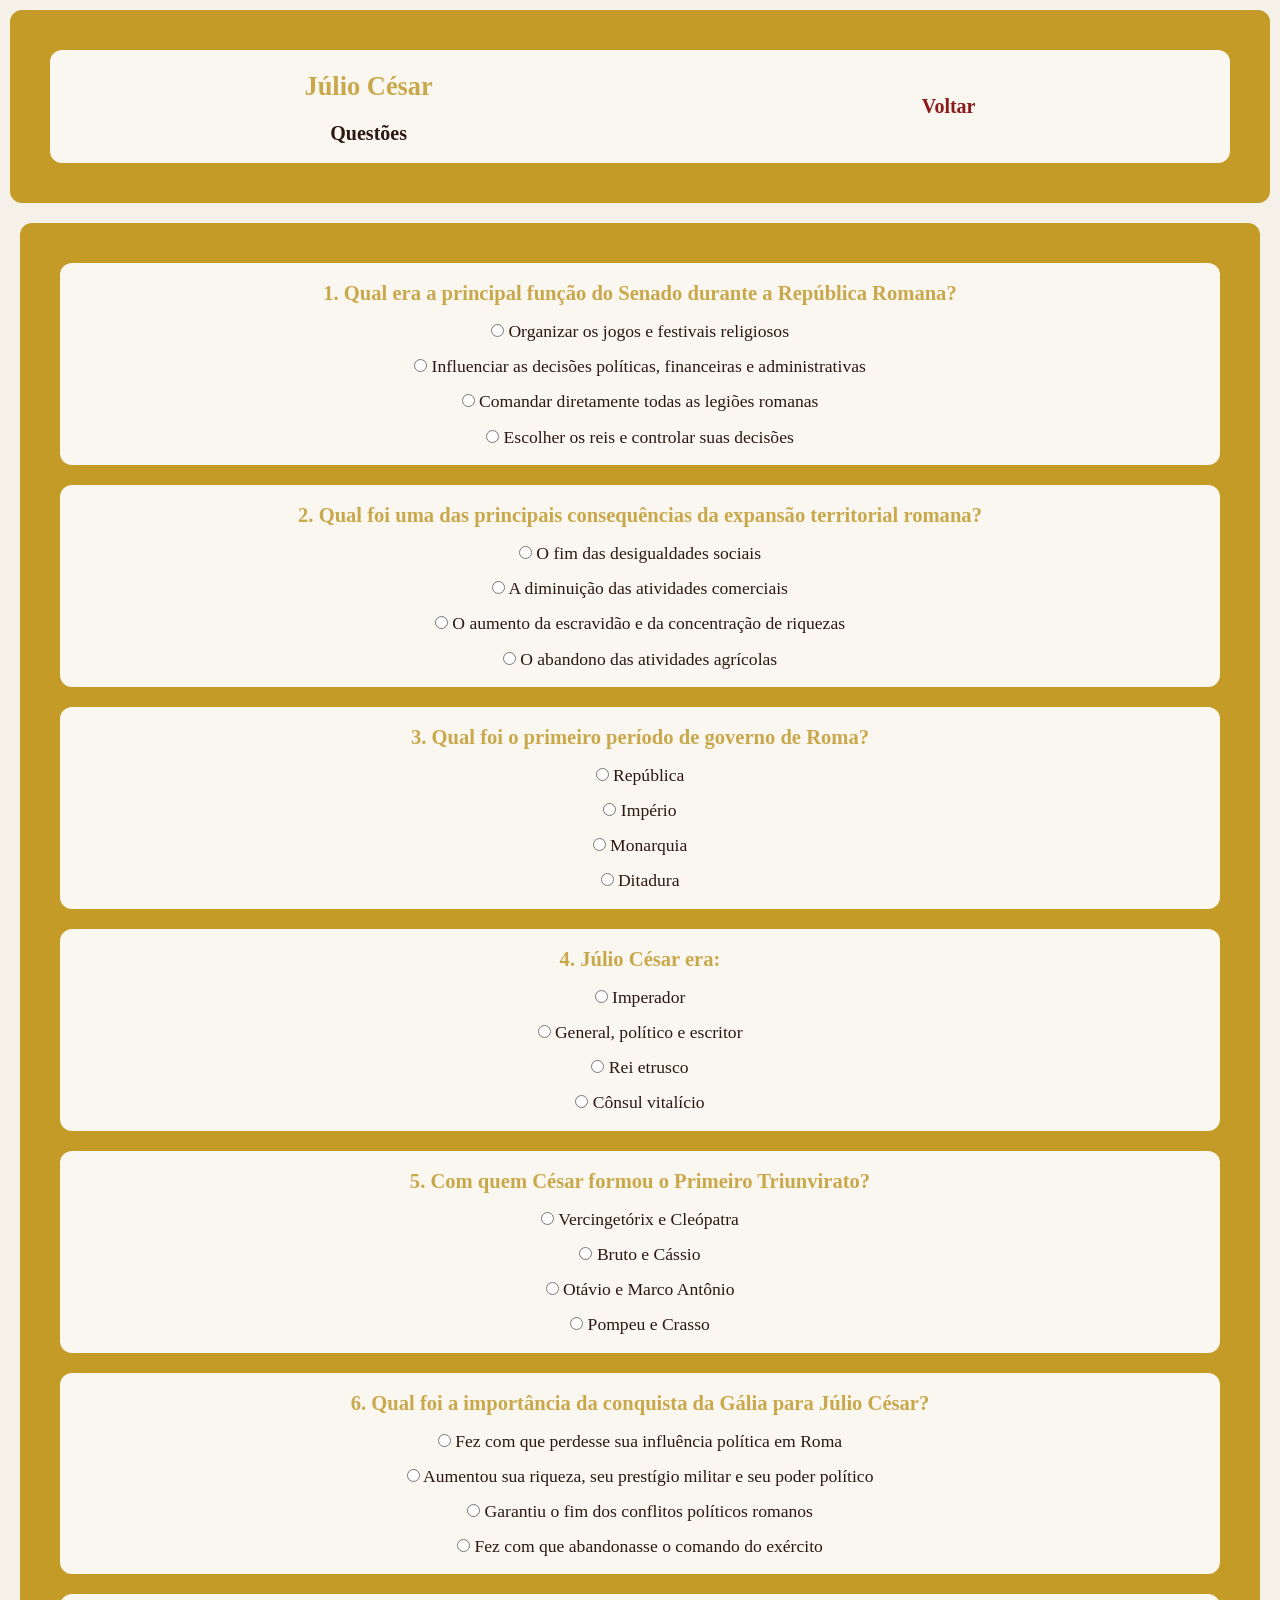
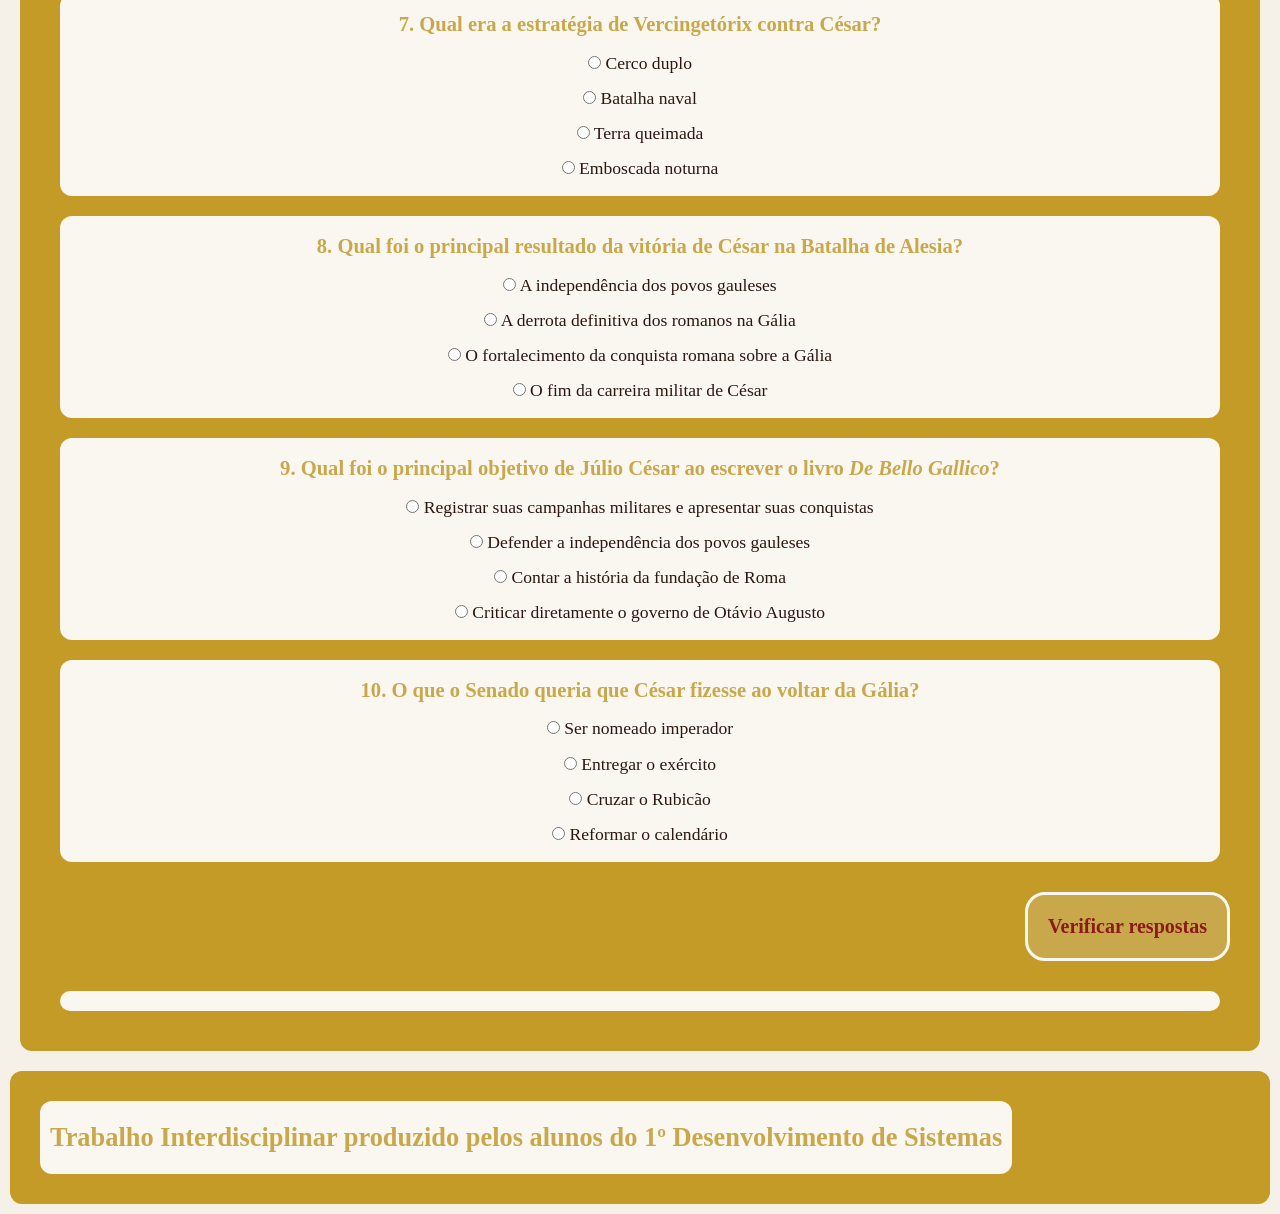
==== quest.html @ be31bd47 "roma" ====
<!doctype html>
<html lang="pt-BR">
  <head>
    <meta charset="UTF-8" />
    <meta name="viewport" content="width=device-width, initial-scale=1.0" />
    <link rel="stylesheet" href="style.css" />
    <title>Questões - Júlio César</title>
  </head>
  <body>
    <nav class="navbar">
      <div class="menu">
        <div class="title">
          <h1>Júlio César</h1>
          <p>Questões</p>
        </div>
        <ul>
          <div class="nav-links">
            <li><a href="index.html">Voltar</a></li>
          </div>
        </ul>
      </div>
    </nav>
    <main>
      <form id="quiz">
        <div class="card pergunta">
          <h3>
            1. Qual era a principal função do Senado durante a República Romana?
          </h3>
          <label
            ><input type="radio" name="q1" value="a" /> Organizar os jogos e
            festivais religiosos</label
          >
          <label
            ><input type="radio" name="q1" value="b" /> Influenciar as decisões
            políticas, financeiras e administrativas</label
          >
          <label
            ><input type="radio" name="q1" value="c" /> Comandar diretamente
            todas as legiões romanas</label
          >
          <label
            ><input type="radio" name="q1" value="d" /> Escolher os reis e
            controlar suas decisões</label
          >
        </div>

        <div class="card pergunta">
          <h3>
            2. Qual foi uma das principais consequências da expansão territorial
            romana?
          </h3>
          <label
            ><input type="radio" name="q2" value="a" /> O fim das desigualdades
            sociais</label
          >
          <label
            ><input type="radio" name="q2" value="b" /> A diminuição das
            atividades comerciais</label
          >
          <label
            ><input type="radio" name="q2" value="c" /> O aumento da escravidão
            e da concentração de riquezas</label
          >
          <label
            ><input type="radio" name="q2" value="d" /> O abandono das
            atividades agrícolas</label
          >
        </div>

        <div class="card pergunta">
          <h3>3. Qual foi o primeiro período de governo de Roma?</h3>
          <label><input type="radio" name="q3" value="a" /> República</label>
          <label><input type="radio" name="q3" value="b" /> Império</label>
          <label><input type="radio" name="q3" value="c" /> Monarquia</label>
          <label><input type="radio" name="q3" value="d" /> Ditadura</label>
        </div>

        <div class="card pergunta">
          <h3>4. Júlio César era:</h3>
          <label><input type="radio" name="q4" value="a" /> Imperador</label>
          <label
            ><input type="radio" name="q4" value="b" /> General, político e
            escritor</label
          >
          <label><input type="radio" name="q4" value="c" /> Rei etrusco</label>
          <label
            ><input type="radio" name="q4" value="d" /> Cônsul vitalício</label
          >
        </div>

        <div class="card pergunta">
          <h3>5. Com quem César formou o Primeiro Triunvirato?</h3>
          <label
            ><input type="radio" name="q5" value="a" /> Vercingetórix e
            Cleópatra</label
          >
          <label
            ><input type="radio" name="q5" value="b" /> Bruto e Cássio</label
          >
          <label
            ><input type="radio" name="q5" value="c" /> Otávio e Marco
            Antônio</label
          >
          <label
            ><input type="radio" name="q5" value="d" /> Pompeu e Crasso</label
          >
        </div>

        <div class="card pergunta">
          <h3>
            6. Qual foi a importância da conquista da Gália para Júlio César?
          </h3>
          <label
            ><input type="radio" name="q6" value="a" /> Fez com que perdesse sua
            influência política em Roma</label
          >
          <label
            ><input type="radio" name="q6" value="b" /> Aumentou sua riqueza,
            seu prestígio militar e seu poder político</label
          >
          <label
            ><input type="radio" name="q6" value="c" /> Garantiu o fim dos
            conflitos políticos romanos</label
          >
          <label
            ><input type="radio" name="q6" value="d" /> Fez com que abandonasse
            o comando do exército</label
          >
        </div>

        <div class="card pergunta">
          <h3>7. Qual era a estratégia de Vercingetórix contra César?</h3>
          <label><input type="radio" name="q7" value="a" /> Cerco duplo</label>
          <label
            ><input type="radio" name="q7" value="b" /> Batalha naval</label
          >
          <label
            ><input type="radio" name="q7" value="c" /> Terra queimada</label
          >
          <label
            ><input type="radio" name="q7" value="d" /> Emboscada noturna</label
          >
        </div>

        <div class="card pergunta">
          <h3>
            8. Qual foi o principal resultado da vitória de César na Batalha de
            Alesia?
          </h3>
          <label
            ><input type="radio" name="q8" value="a" /> A independência dos
            povos gauleses</label
          >
          <label
            ><input type="radio" name="q8" value="b" /> A derrota definitiva dos
            romanos na Gália</label
          >
          <label
            ><input type="radio" name="q8" value="c" /> O fortalecimento da
            conquista romana sobre a Gália</label
          >
          <label
            ><input type="radio" name="q8" value="d" /> O fim da carreira
            militar de César</label
          >
        </div>

        <div class="card">
          <h3>
            9. Qual foi o principal objetivo de Júlio César ao escrever o livro
            <em>De Bello Gallico</em>?
          </h3>
          <label
            ><input type="radio" name="q9" value="a" /> Registrar suas campanhas
            militares e apresentar suas conquistas</label
          >
          <label
            ><input type="radio" name="q9" value="b" /> Defender a independência
            dos povos gauleses</label
          >
          <label
            ><input type="radio" name="q9" value="c" /> Contar a história da
            fundação de Roma</label
          >
          <label
            ><input type="radio" name="q9" value="d" /> Criticar diretamente o
            governo de Otávio Augusto</label
          >
        </div>

        <div class="card">
          <h3>
            10. O que o Senado queria que César fizesse ao voltar da Gália?
          </h3>
          <label
            ><input type="radio" name="q10" value="a" /> Ser nomeado
            imperador</label
          >
          <label
            ><input type="radio" name="q10" value="b" /> Entregar o
            exército</label
          >
          <label
            ><input type="radio" name="q10" value="c" /> Cruzar o Rubicão</label
          >
          <label
            ><input type="radio" name="q10" value="d" /> Reformar o
            calendário</label
          >
        </div>

        <div class="btn">
          <button type="submit" class="btn-default">
            <a href="#" class="btn-link" onclick="verificar(event)"
              >Verificar respostas</a
            >
          </button>
        </div>

        <div id="resultado" class="card"></div>
      </form>
    </main>
    <footer class="rodapé">
      <div class="card-rodapé">
        <h2>
          Trabalho Interdisciplinar produzido pelos alunos do 1º Desenvolvimento
          de Sistemas
        </h2>
      </div>
    </footer>

    <script src="script.js"></script>
  </body>
</html>
---- style.css ----
* {
  margin: 0;
  padding: 0;
  box-sizing: border-box;
}

:root {
  --a: #8b1a1a;
  --h1: #c9a84c;
  --body: #f5f0e8;
  --p: #2c1810;
  --main: #c59b27;
  --card: #faf6f0;
  --navbar: #2c6ecc;
}

body {
  background-color: var(--body);
  color: var(--p);
  font-family: "Cormorant Garamond", serif;
  font-size: 1.1rem;
  line-height: 2;
}

main {
  margin: 20px;
  padding: 20px;
  border-radius: 12px;
  background-color: var(--main);
}

footer {
  margin: 20px;
  padding: 20px;
  border-radius: 12px;
  background-color: var(--main);
}

h1,
h2,
h3 {
  font-weight: 700;
  font-family: "Cinzel", serif;
  color: var(--h1);
}

p {
  font-weight: 700;
  font-size: 20px;
  color: var(--p);
}

a {
  font-weight: 700;
  font-family: "Cormorant Garamond", serif;
  color: var(--a);
  font-size: 20px;
  text-decoration: none;
}

a:hover {
  color: var(--h1);
}

img {
  width: 400px;
  height: 420px;
  border-radius: 20px;
}

/* navbar */
.navbar {
  margin: 10px;
  padding: 20px;
  border-radius: 12px;
  background-color: var(--main);
}

.menu {
  background-color: var(--card);
  padding: 10px;
  border-radius: 12px;
  margin: 20px;
  display: flex;
  align-items: center;
  justify-content: space-around;
}

.title {
  display: flex;
  flex-direction: column;
  justify-content: stretch;
  align-items: center;
}

.nav-links {
  display: flex;
  gap: 40px;
  list-style: none;
  justify-content: center;
  align-items: center;
}

/* cards */
.card {
  display: flex;
  justify-content: center;
  flex-direction: column;
  align-items: center;
  background-color: var(--card);
  padding: 10px;
  border-radius: 12px;
  margin: 20px;
  transition: transform 0.3s, box-shadow 0.3s;
}

.card:hover {
  transform: translateY(-8px);
  box-shadow: 0 8px 20px rgba(0, 0, 0, 0.15);
}

.julio {
  display: flex;
  justify-content: center;
  flex-direction: row;
  align-items: center;
  gap: 40px;
  background-color: var(--card);
  padding: 10px;
  border-radius: 12px;
  margin: 20px;
  transition: transform 0.3s, box-shadow 0.3s;
}

.julio:hover {
  transform: translateY(-8px);
  box-shadow: 0 8px 20px rgba(0, 0, 0, 0.15);
}

.julio-img {
  background-color: var(--main);
  padding: 20px;
  border-radius: 20px;
}

.julio-text {
  display: flex;
  flex-direction: column;
}

/* botão */
.btn {
  padding: 10px;
  display: flex;
  justify-content: end;
  gap: 10px;
}

.btn-default {
  padding: 20px;
  border-radius: 20px;
  border: 3px solid var(--card);
  background-color: var(--h1);
  transition: transform 0.3s, box-shadow 0.3s;
}

.btn-default:hover {
  transform: scale(1.05);
  box-shadow: 0 5px 15px rgba(0, 0, 0, 0.2);
}

.btn-link:hover {
  color: var(--card);
}

/* rodapé */
.rodapé {
  background-color: var(--main);
  padding: 10px;
  border-radius: 12px;
  margin: 10px;
  display: flex;
  align-items: center;
}

.card-rodapé {
  background-color: var(--card);
  padding: 10px;
  border-radius: 12px;
  margin: 20px;
  display: flex;
  flex-direction: column;
  transition: transform 0.3s, box-shadow 0.3s;
}

.card-rodapé:hover {
  transform: translateY(-5px);
  box-shadow: 0 6px 15px rgba(0, 0, 0, 0.12);
}

/* ===== Responsivo ===== */

/* Tablet */
@media (max-width: 1024px) {
  .julio {
    gap: 20px;
  }

  img {
    width: 300px;
    height: 320px;
  }

  .nav-links {
    gap: 20px;
  }
}

/* Mobile */
@media (max-width: 768px) {
  main,
  footer {
    margin: 10px;
    padding: 10px;
  }

  .navbar {
    margin: 5px;
    padding: 10px;
  }

  .menu {
    flex-direction: column;
    gap: 15px;
    margin: 10px;
    padding: 10px;
  }

  .nav-links {
    flex-direction: column;
    gap: 10px;
  }

  .julio {
    flex-direction: column;
    gap: 20px;
    margin: 10px;
  }

  img {
    width: 100%;
    height: auto;
  }

  .card {
    margin: 10px;
    padding: 10px;
  }

  .card-rodapé {
    margin: 10px;
  }

  .btn {
    justify-content: center;
  }

  .btn-default {
    padding: 15px;
    width: 100%;
    text-align: center;
  }

  p {
    font-size: 16px;
  }

  a {
    font-size: 16px;
  }

  h1 {
    font-size: 1.5rem;
  }

  h2 {
    font-size: 1.3rem;
  }

  h3 {
    font-size: 1.1rem;
  }
}

/* Mobile pequeno */
@media (max-width: 480px) {
  .menu {
    padding: 8px;
  }

  .nav-links {
    gap: 6px;
  }

  .julio-img {
    padding: 10px;
  }

  .btn-default {
    padding: 12px;
    font-size: 0.9rem;
  }

  p {
    font-size: 14px;
  }
}
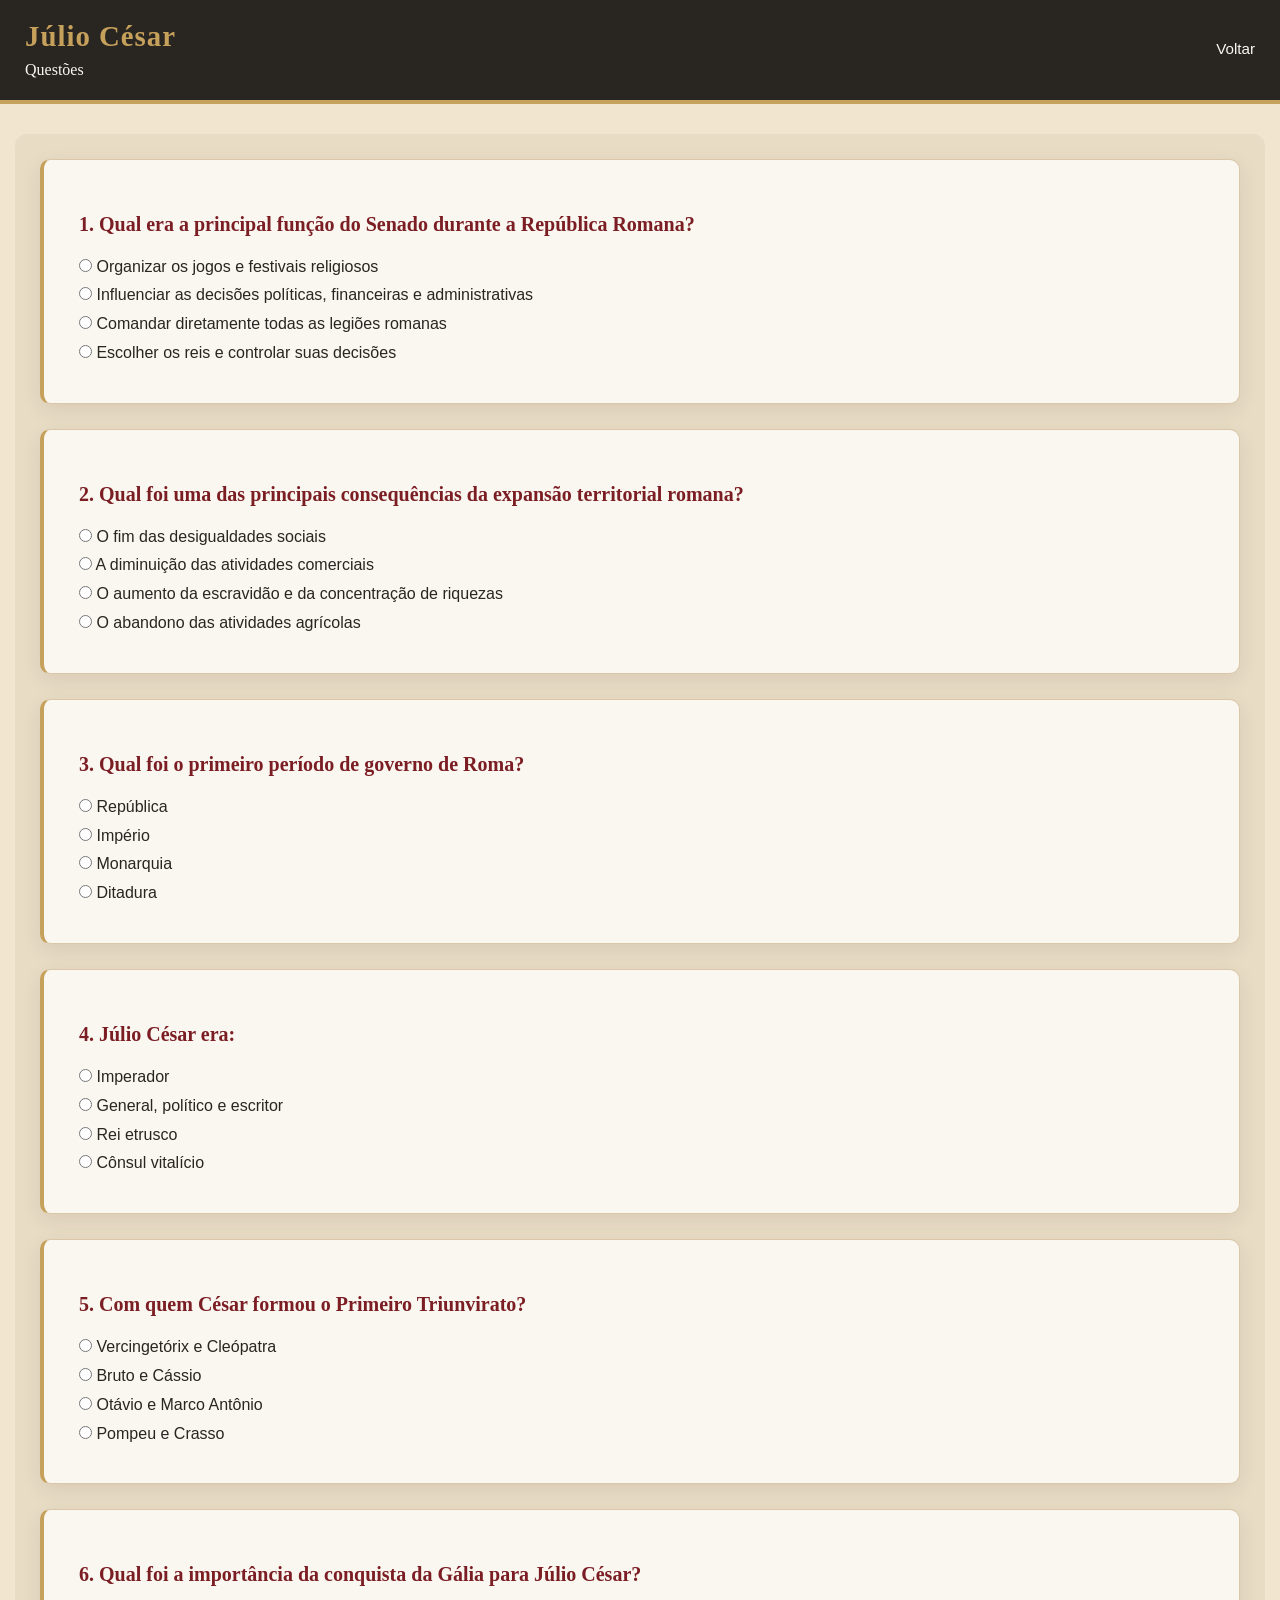
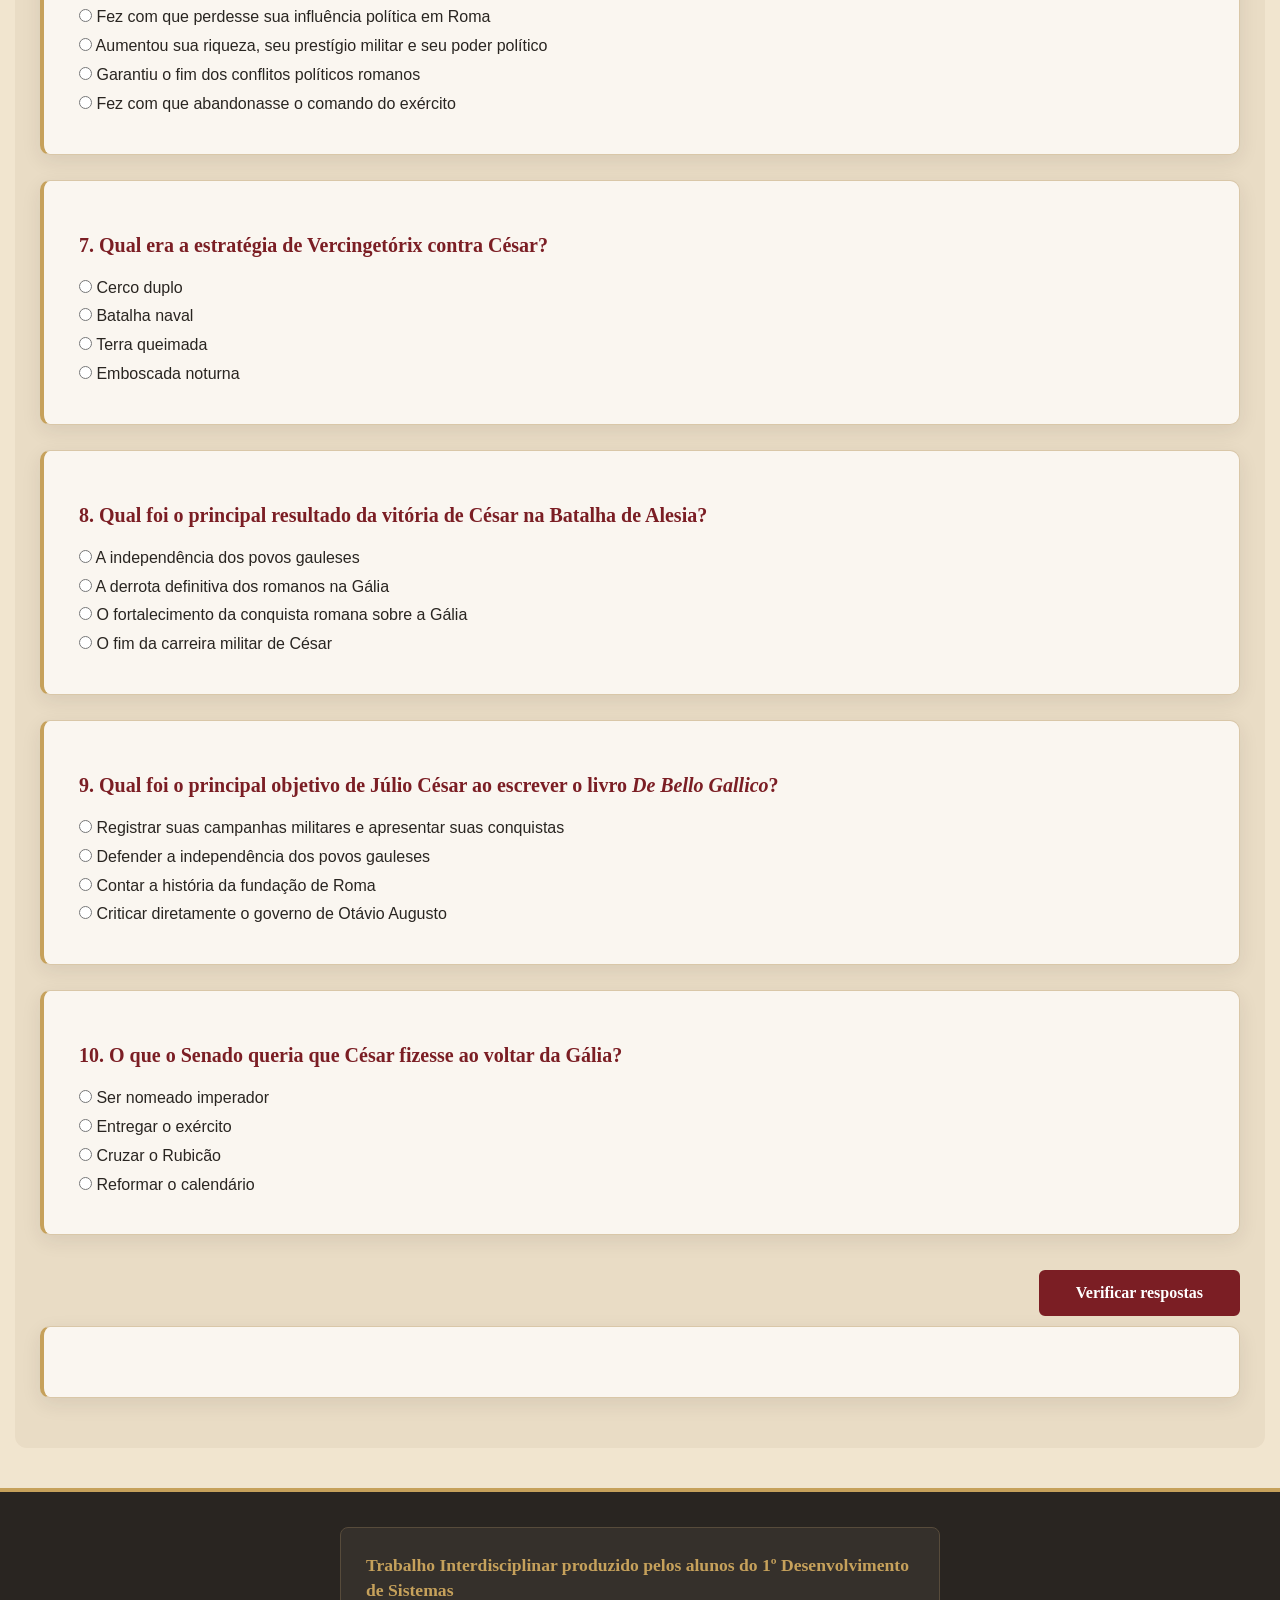
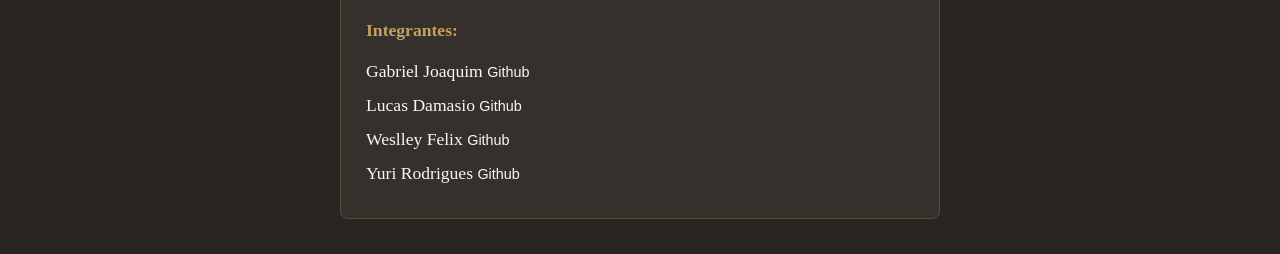
==== commit e8708353: "Adição dos integrantes" ====
--- a/quest.html
+++ b/quest.html
@@ -226,7 +226,16 @@
           Trabalho Interdisciplinar produzido pelos alunos do 1º Desenvolvimento
           de Sistemas
         </h2>
+        <h2>Integrantes:</h2>
+        <div>
+
+          <p>Gabriel Joaquim <a href="https://github.com/bielsnntos">Github</a></p>
+          <p>Lucas Damasio <a href="https://github.com/Lukinhs">Github</a></p>
+          <p>Weslley Felix <a href="https://github.com/WeslleyFelix15">Github</a></p>
+          <p>Yuri Rodrigues <a href="https://github.com/yyur7">Github</a></p>
+        </div>
       </div>
+      
     </footer>
 
     <script src="script.js"></script>
--- a/style.css
+++ b/style.css
@@ -1,3 +1,6 @@
+
+/* ===== CONFIGURAÇÕES GERAIS ===== */
+
 * {
   margin: 0;
   padding: 0;
@@ -5,235 +8,409 @@
 }
 
 :root {
-  --a: #8b1a1a;
-  --h1: #c9a84c;
-  --body: #f5f0e8;
-  --p: #2c1810;
-  --main: #c59b27;
+  --a: #7b1e24;
+  --h1: #7b1e24;
+  --body: #f1e5cf;
+  --p: #292521;
+  --main: #e9dcc5;
   --card: #faf6f0;
-  --navbar: #2c6ecc;
+  --navbar: #292521;
+  --dourado: #c6a15b;
+  --borda: #d9c7a8;
+  --sombra: 0 6px 20px rgba(41, 37, 33, 0.09);
+}
+
+html {
+  scroll-behavior: smooth;
+  scroll-padding-top: 30px;
 }
 
 body {
   background-color: var(--body);
   color: var(--p);
-  font-family: "Cormorant Garamond", serif;
-  font-size: 1.1rem;
-  line-height: 2;
-}
-
-main {
-  margin: 20px;
-  padding: 20px;
-  border-radius: 12px;
-  background-color: var(--main);
-}
-
-footer {
-  margin: 20px;
-  padding: 20px;
-  border-radius: 12px;
-  background-color: var(--main);
-}
+  font-family: "Poppins", sans-serif;
+  font-size: 1rem;
+  line-height: 1.8;
+}
+
+/* ===== TIPOGRAFIA ===== */
 
 h1,
 h2,
 h3 {
+  font-family: "Cinzel", serif;
   font-weight: 700;
-  font-family: "Cinzel", serif;
   color: var(--h1);
+  line-height: 1.4;
+  margin-bottom: 15px;
+}
+
+h1 {
+  font-size: clamp(1.8rem, 3vw, 2.6rem);
+}
+
+h2 {
+  font-size: clamp(1.4rem, 2.5vw, 1.9rem);
+}
+
+h3 {
+  font-size: 1.25rem;
 }
 
 p {
+  font-family: "Cormorant Garamond", serif;
+  font-size: 1.35rem;
+  font-weight: 500;
+  line-height: 1.7;
+  color: var(--p);
+  margin-bottom: 16px;
+}
+
+strong {
+  color: var(--a);
   font-weight: 700;
-  font-size: 20px;
-  color: var(--p);
 }
 
 a {
-  font-weight: 700;
-  font-family: "Cormorant Garamond", serif;
+  font-family: "Poppins", sans-serif;
+  font-size: 0.95rem;
+  font-weight: 500;
   color: var(--a);
-  font-size: 20px;
   text-decoration: none;
+  transition: color 0.25s ease;
 }
 
 a:hover {
-  color: var(--h1);
+  color: #a47a38;
+}
+
+/* ===== ESTRUTURA ===== */
+
+main {
+  max-width: 1250px;
+  margin: 30px auto;
+  padding: 25px;
+  background-color: var(--main);
+  border-radius: 12px;
+}
+
+section {
+  scroll-margin-top: 25px;
 }
 
 img {
-  width: 400px;
-  height: 420px;
-  border-radius: 20px;
-}
-
-/* navbar */
+  display: block;
+  max-width: 100%;
+  height: auto;
+}
+
+/* ===== NAVBAR ===== */
+
 .navbar {
-  margin: 10px;
-  padding: 20px;
-  border-radius: 12px;
-  background-color: var(--main);
+  background-color: var(--navbar);
+  padding: 16px 25px;
+  border-bottom: 4px solid var(--dourado);
 }
 
 .menu {
+  max-width: 1250px;
+  margin: 0 auto;
+  display: flex;
+  align-items: center;
+  justify-content: space-between;
+  gap: 30px;
+}
+
+.title {
+  display: flex;
+  flex-direction: column;
+  align-items: flex-start;
+}
+
+.title h1 {
+  color: var(--dourado);
+  font-size: 1.8rem;
+  margin-bottom: 0;
+  letter-spacing: 1px;
+}
+
+.title p {
+  color: var(--card);
+  font-size: 1rem;
+  margin: 0;
+}
+
+.menu ul {
+  list-style: none;
+}
+
+.nav-links {
+  display: flex;
+  align-items: center;
+  justify-content: center;
+  flex-wrap: wrap;
+  gap: 30px;
+}
+
+.nav-links a {
+  color: var(--card);
+  position: relative;
+  padding-bottom: 5px;
+}
+
+.nav-links a::after {
+  content: "";
+  position: absolute;
+  bottom: 0;
+  left: 0;
+  width: 0;
+  height: 2px;
+  background-color: var(--dourado);
+  transition: width 0.3s ease;
+}
+
+.nav-links a:hover {
+  color: var(--dourado);
+}
+
+.nav-links a:hover::after {
+  width: 100%;
+}
+
+/* ===== CARDS ===== */
+
+.card {
   background-color: var(--card);
-  padding: 10px;
-  border-radius: 12px;
-  margin: 20px;
-  display: flex;
-  align-items: center;
-  justify-content: space-around;
-}
-
-.title {
+  padding: 35px;
+  border-radius: 10px;
+  border: 1px solid var(--borda);
+  border-left: 4px solid var(--dourado);
+  margin-bottom: 25px;
+
   display: flex;
   flex-direction: column;
-  justify-content: stretch;
-  align-items: center;
-}
-
-.nav-links {
-  display: flex;
-  gap: 40px;
-  list-style: none;
+  align-items: flex-start;
+
+  box-shadow: var(--sombra);
+  transition:
+    transform 0.3s ease,
+    box-shadow 0.3s ease;
+}
+
+.card:hover {
+  transform: translateY(-4px);
+  box-shadow: 0 10px 28px rgba(41, 37, 33, 0.14);
+}
+
+.card h2:not(:first-child) {
+  margin-top: 22px;
+}
+
+.card h3 {
+  margin-top: 15px;
+}
+
+/* ===== SEÇÃO JÚLIO CÉSAR ===== */
+
+.julio {
+  display: flex;
+  flex-direction: row;
+  align-items: flex-start;
   justify-content: center;
-  align-items: center;
-}
-
-/* cards */
-.card {
-  display: flex;
-  justify-content: center;
-  flex-direction: column;
-  align-items: center;
+  gap: 35px;
+
   background-color: var(--card);
-  padding: 10px;
-  border-radius: 12px;
-  margin: 20px;
-  transition: transform 0.3s, box-shadow 0.3s;
-}
-
-.card:hover {
-  transform: translateY(-8px);
-  box-shadow: 0 8px 20px rgba(0, 0, 0, 0.15);
-}
-
-.julio {
-  display: flex;
-  justify-content: center;
-  flex-direction: row;
-  align-items: center;
-  gap: 40px;
-  background-color: var(--card);
-  padding: 10px;
-  border-radius: 12px;
-  margin: 20px;
-  transition: transform 0.3s, box-shadow 0.3s;
+  padding: 35px;
+  margin-bottom: 25px;
+
+  border-radius: 10px;
+  border: 1px solid var(--borda);
+  border-left: 4px solid var(--a);
+
+  box-shadow: var(--sombra);
+  transition:
+    transform 0.3s ease,
+    box-shadow 0.3s ease;
 }
 
 .julio:hover {
-  transform: translateY(-8px);
-  box-shadow: 0 8px 20px rgba(0, 0, 0, 0.15);
+  transform: translateY(-4px);
+  box-shadow: 0 10px 28px rgba(41, 37, 33, 0.14);
 }
 
 .julio-img {
-  background-color: var(--main);
-  padding: 20px;
-  border-radius: 20px;
-}
-
-.julio-text {
-  display: flex;
-  flex-direction: column;
-}
-
-/* botão */
-.btn {
-  padding: 10px;
-  display: flex;
-  justify-content: end;
-  gap: 10px;
-}
-
-.btn-default {
-  padding: 20px;
-  border-radius: 20px;
-  border: 3px solid var(--card);
-  background-color: var(--h1);
-  transition: transform 0.3s, box-shadow 0.3s;
-}
-
-.btn-default:hover {
-  transform: scale(1.05);
-  box-shadow: 0 5px 15px rgba(0, 0, 0, 0.2);
-}
-
-.btn-link:hover {
-  color: var(--card);
-}
-
-/* rodapé */
-.rodapé {
+  flex: 0 0 35%;
+  max-width: 350px;
   background-color: var(--main);
   padding: 10px;
-  border-radius: 12px;
-  margin: 10px;
-  display: flex;
-  align-items: center;
+  border: 1px solid var(--borda);
+  border-radius: 8px;
+}
+
+.julio-img img {
+  width: 100%;
+  height: auto;
+  max-height: 500px;
+  object-fit: cover;
+  border-radius: 5px;
+}
+
+.julio-text {
+  flex: 1;
+  min-width: 0;
+  display: flex;
+  flex-direction: column;
+  align-items: flex-start;
+}
+
+.julio-text h3 {
+  margin-top: 12px;
+}
+
+/* ===== BOTÃO ===== */
+
+.btn {
+  display: flex;
+  justify-content: flex-end;
+  padding: 10px 0;
+}
+
+/* Estilo do botão existente */
+.btn-default {
+  background-color: var(--a);
+  border: 2px solid var(--a);
+  border-radius: 6px;
+  padding: 0;
+  cursor: pointer;
+
+  transition:
+    background-color 0.3s ease,
+    transform 0.3s ease,
+    box-shadow 0.3s ease;
+}
+
+.btn-default:hover {
+  background-color: #5b161b;
+  transform: translateY(-3px);
+  box-shadow: 0 6px 16px rgba(123, 30, 36, 0.25);
+}
+
+.btn-link {
+  display: block;
+  padding: 12px 35px;
+  color: #ffffff;
+  font-family: "Cinzel", serif;
+  font-size: 1rem;
+  font-weight: 700;
+}
+
+.btn-link:hover {
+  color: var(--dourado);
+}
+
+/* ===== RODAPÉ ===== */
+
+.rodapé {
+  background-color: var(--navbar);
+  border-top: 4px solid var(--dourado);
+
+  padding: 35px;
+  margin-top: 40px;
+
+  display: flex;
+  justify-content: center;
+  align-items: stretch;
+  gap: 25px;
 }
 
 .card-rodapé {
-  background-color: var(--card);
-  padding: 10px;
-  border-radius: 12px;
-  margin: 20px;
+  flex: 1;
+  max-width: 600px;
+
+  background-color: #35302b;
+  padding: 25px;
+
+  border: 1px solid #574b3b;
+  border-radius: 8px;
+
   display: flex;
   flex-direction: column;
-  transition: transform 0.3s, box-shadow 0.3s;
+  align-items: flex-start;
+  gap: 10px;
+
+  transition:
+    transform 0.3s ease,
+    box-shadow 0.3s ease;
 }
 
 .card-rodapé:hover {
-  transform: translateY(-5px);
-  box-shadow: 0 6px 15px rgba(0, 0, 0, 0.12);
-}
-
-/* ===== Responsivo ===== */
-
-/* Tablet */
+  transform: translateY(-4px);
+  box-shadow: 0 8px 20px rgba(0, 0, 0, 0.2);
+}
+
+.card-rodapé h2 {
+  color: var(--dourado);
+  font-size: 1.1rem;
+  margin-bottom: 5px;
+}
+
+.card-rodapé p {
+  color: var(--card);
+  font-size: 1.1rem;
+  margin-bottom: 4px;
+}
+
+.card-rodapé a {
+  color: var(--card);
+  font-size: 0.9rem;
+  overflow-wrap: anywhere;
+}
+
+.card-rodapé a:hover {
+  color: var(--dourado);
+}
+
+/* ===== RESPONSIVIDADE ===== */
+
+/* Tablets */
 @media (max-width: 1024px) {
+  main {
+    margin: 20px;
+    padding: 20px;
+  }
+
+  .menu {
+    gap: 20px;
+  }
+
+  .nav-links {
+    gap: 18px;
+  }
+
   .julio {
-    gap: 20px;
-  }
-
-  img {
-    width: 300px;
-    height: 320px;
-  }
-
-  .nav-links {
-    gap: 20px;
-  }
-}
-
-/* Mobile */
+    gap: 25px;
+    padding: 25px;
+  }
+
+  .julio-img {
+    flex-basis: 35%;
+  }
+}
+
+/* Celulares e tablets pequenos */
 @media (max-width: 768px) {
-  main,
-  footer {
-    margin: 10px;
-    padding: 10px;
-  }
-
   .navbar {
-    margin: 5px;
-    padding: 10px;
+    padding: 20px 15px;
   }
 
   .menu {
     flex-direction: column;
+    text-align: center;
     gap: 15px;
-    margin: 10px;
-    padding: 10px;
+  }
+
+  .title {
+    align-items: center;
   }
 
   .nav-links {
@@ -241,24 +418,41 @@
     gap: 10px;
   }
 
+  main {
+    margin: 15px;
+    padding: 15px;
+  }
+
+  .card {
+    padding: 22px;
+  }
+
   .julio {
     flex-direction: column;
-    gap: 20px;
-    margin: 10px;
-  }
-
-  img {
+    align-items: center;
+    padding: 22px;
+  }
+
+  .julio-img {
     width: 100%;
-    height: auto;
-  }
-
-  .card {
-    margin: 10px;
-    padding: 10px;
+    max-width: 400px;
+    flex-basis: auto;
+  }
+
+  .julio-text {
+    width: 100%;
+  }
+
+  .rodapé {
+    flex-direction: column;
+    align-items: stretch;
+    padding: 20px;
+    gap: 15px;
   }
 
   .card-rodapé {
-    margin: 10px;
+    max-width: none;
+    width: 100%;
   }
 
   .btn {
@@ -266,52 +460,75 @@
   }
 
   .btn-default {
-    padding: 15px;
     width: 100%;
-    text-align: center;
   }
 
   p {
-    font-size: 16px;
-  }
-
-  a {
-    font-size: 16px;
+    font-size: 1.2rem;
+  }
+}
+
+/* Celulares pequenos */
+@media (max-width: 480px) {
+  main {
+    margin: 8px;
+    padding: 8px;
+  }
+
+  .navbar {
+    padding: 15px 10px;
+  }
+
+  .title h1 {
+    font-size: 1.5rem;
+  }
+
+  .card,
+  .julio {
+    padding: 16px;
+    margin-bottom: 15px;
+  }
+
+  .julio-img {
+    padding: 6px;
+  }
+
+  .rodapé {
+    padding: 12px;
+  }
+
+  .card-rodapé {
+    padding: 18px;
   }
 
   h1 {
-    font-size: 1.5rem;
+    font-size: 1.6rem;
   }
 
   h2 {
-    font-size: 1.3rem;
+    font-size: 1.35rem;
   }
 
   h3 {
     font-size: 1.1rem;
   }
-}
-
-/* Mobile pequeno */
-@media (max-width: 480px) {
-  .menu {
-    padding: 8px;
-  }
-
-  .nav-links {
-    gap: 6px;
-  }
-
-  .julio-img {
-    padding: 10px;
-  }
-
-  .btn-default {
-    padding: 12px;
-    font-size: 0.9rem;
-  }
 
   p {
-    font-size: 14px;
-  }
-}   +    font-size: 1.1rem;
+  }
+
+  .btn-link {
+    padding: 12px 20px;
+  }
+}
+
+/* Acessibilidade: reduzir animações */
+@media (prefers-reduced-motion: reduce) {
+  *,
+  *::before,
+  *::after {
+    scroll-behavior: auto !important;
+    transition-duration: 0.01ms !important;
+    animation-duration: 0.01ms !important;
+  }
+}
